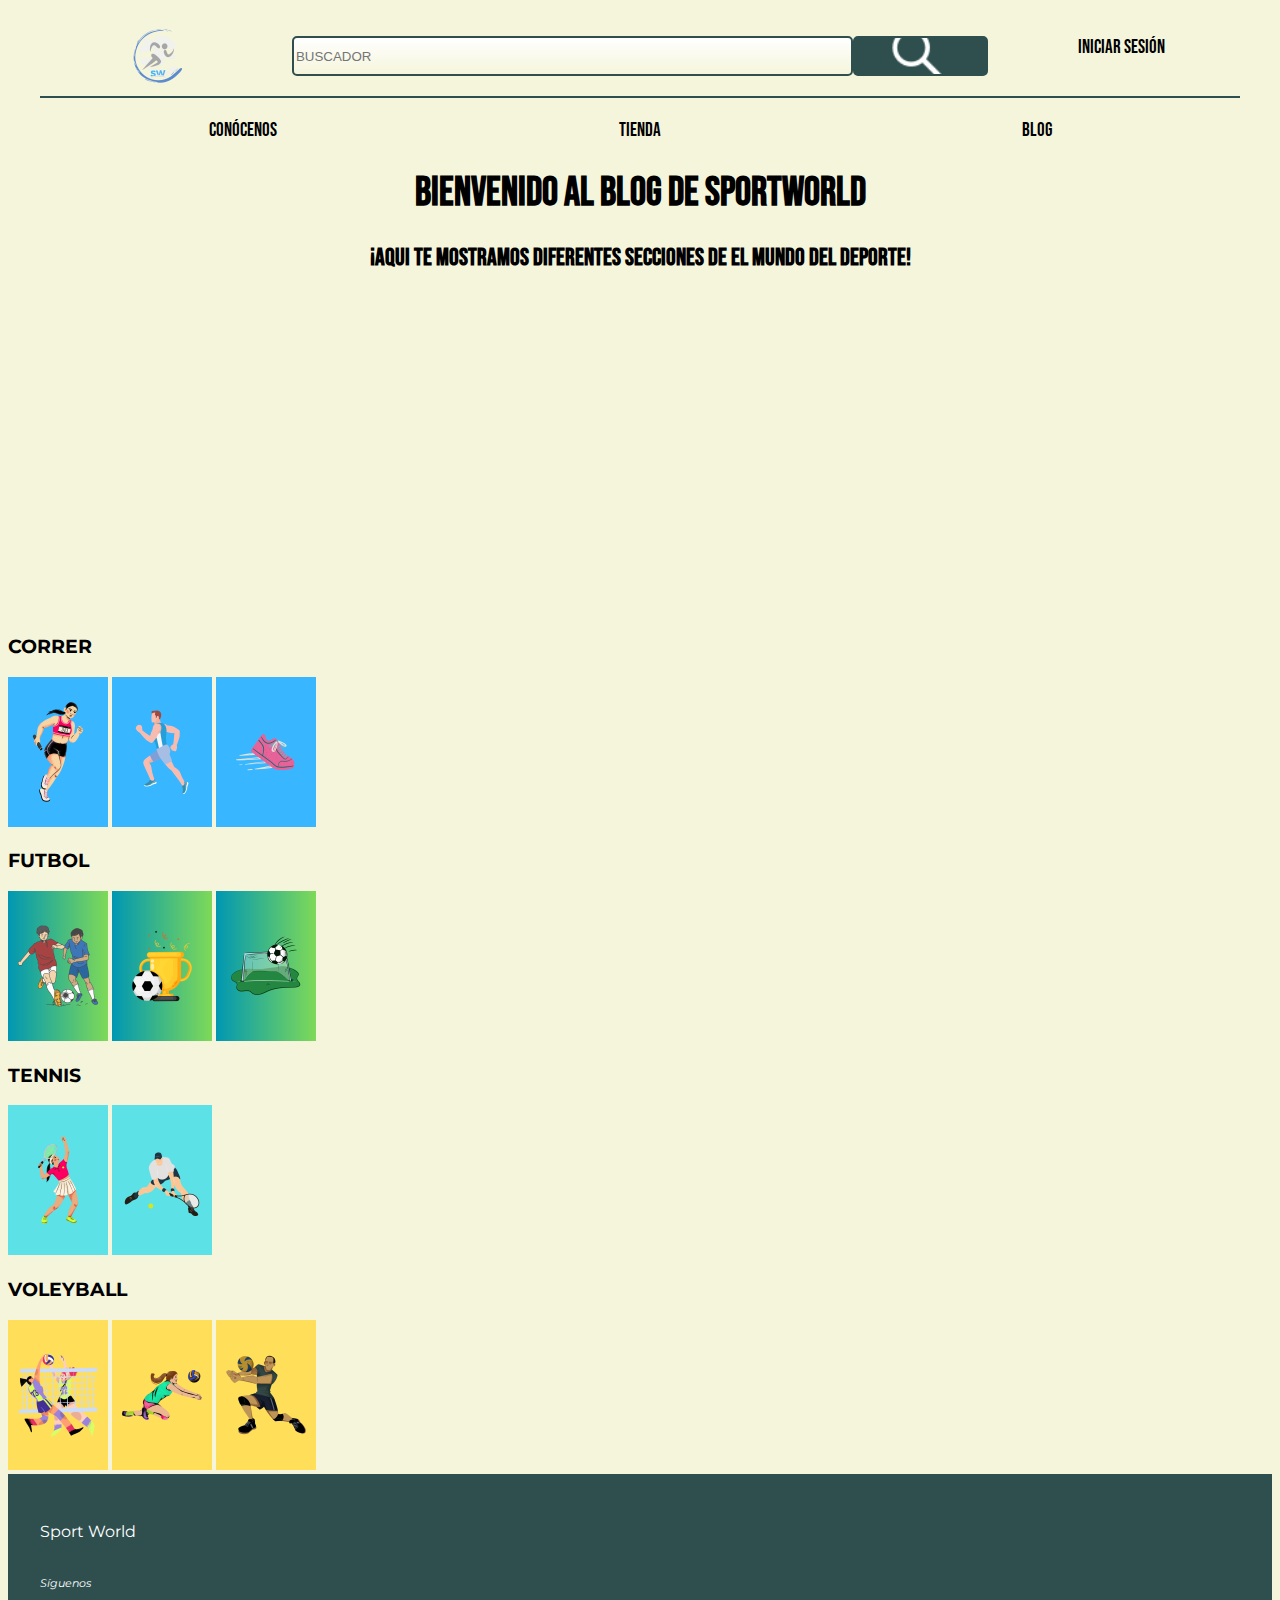
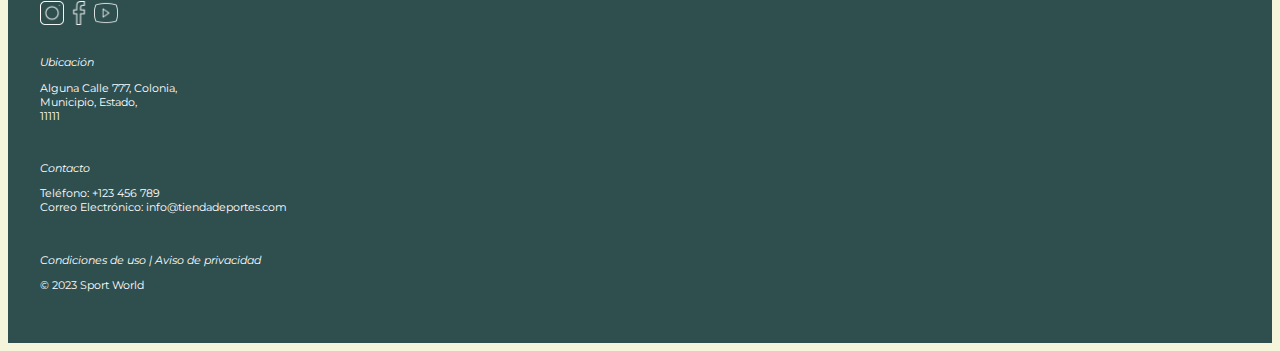
==== blog.html @ caf639d5 "Se añade video a blog" ====
<!DOCTYPE html>
<html lang="en">

<head>
    <meta charset="UTF-8">
    <meta name="viewport" content="width=device-width, initial-scale=1.0">
    <link rel="preconnect" href="https://fonts.googleapis.com">
    <link rel="preconnect" href="https://fonts.gstatic.com" crossorigin>
    <link href="https://fonts.googleapis.com/css2?family=Bebas+Neue&family=Montserrat&display=swap" rel="stylesheet">
    <link rel="stylesheet" href="reset.css">
    <link rel="stylesheet" href="estilos/headfoot.css">
    <title>SportWorld - Blog</title>
</head>

<body>
    <!--aqui ingresamos el header-->
    <header>
        <nav class="nav1">
            <ul>
                <li><a class="logo" href="index.html"><img src="imagenes/logo.jpeg" alt="logotipo de Spor World"></a></li>
                <li class="li-busqueda"><form role="search" id="busqueda">
                    <div class="barra-busqueda">
                        <input type="search" id="buscar-sitio" name="q" placeholder="BUSCADOR">
                        <button></button>
                    </div>
                </form></li>
                <li><a href="inicio-sesion.html">Iniciar sesión</a></li>
            </ul>
        </nav>
        <nav class="nav2">
            <ul>
                <li><a href="nosotros.html">Conócenos</a></li>
                <li><a href="tienda.html">Tienda</a></li>
                <li><a href="blog.html">Blog</a></li>
            </ul>
            <h1>Bienvenido al blog de SportWorld</h1>
            <h2>¡Aqui te mostramos diferentes secciones de el mundo del deporte!</h2>
        </nav>  
    </header>
    <!--Aqui lo central de la pagina-->
    <main>
        <iframe width="560" height="315" src="https://www.youtube.com/embed/5F_HNvP0nZY?si=tYkcmdBZ5oddKBD5" title="YouTube video player" frameborder="0" allow="accelerometer; autoplay; clipboard-write; encrypted-media; gyroscope; picture-in-picture; web-share" allowfullscreen></iframe>
        <h3>CORRER</h3>
        <img src="imagenes/about-blog/correr1.jpeg" width="100">
        <img src="imagenes/about-blog/correr2.jpeg" width="100">
        <img src="imagenes/about-blog/correr3.jpeg" width="100">
        <h3>FUTBOL</h3>
        <img src="imagenes/about-blog/f (1).jpeg" width="100">
        <img src="imagenes/about-blog/f (2).jpeg" width="100">
        <img src="imagenes/about-blog/f (3).jpeg" width="100">
        <h3>TENNIS</h3>
        <img src="imagenes/about-blog/tenis1.jpeg" width="100">
        <img src="imagenes/about-blog/tenis2.jpeg" width="100">
        <h3>VOLEYBALL</h3>
        <img src="imagenes/about-blog/v1 (1).jpeg" width="100">
        <img src="imagenes/about-blog/v1 (2).jpeg" width="100">
        <img src="imagenes/about-blog/v1 (3).jpeg" width="100">

    </main>
     <!--aqui pondremos el footer de nuestra pagina-->
     <footer>
        <article>
            <p>Sport World</p>
            <section>
                <p>Síguenos</p>
                <a href="nosotros.html"><img class="boton-redes" src="imagenes/general/instagram.png" alt="Logo de instagram para seguir a sport world"></a>
                <a href="nosotros.html"><img class="boton-redes" src="imagenes/general/facebook.png" alt="Logo de facebook para seguir a sport world"></a>
                <a href="nosotros.html"><img class="boton-redes" src="imagenes/general/youtube.png" alt="Logo de youtube para visitar canal de sport world"></a>
            </section>
            <section>
                <p>Ubicación</p>
                <p>Alguna Calle 777, Colonia,<br>
                    Municipio, Estado,<br>
                    11111</p>
            </section>
            <section>
                <p>Contacto</p>
                <p>Teléfono: +123 456 789<br>
                    Correo Electrónico: info@tiendadeportes.com</p>
            </section>
            <section>
                <p><a href="">Condiciones de uso</a> | <a href="">Aviso de privacidad</a></p>
                <p>&copy; 2023 Sport World</p>
            </section>
        </article> 
    </footer>
</body>

</html>
---- estilos/headfoot.css ----
body{
    background-color: #f5f5dc;
    font-family: Montserrat, sans-serif;
}
/*AQUI COMIENZAN ESTILOS DE HEADER*/
header{
    width: auto;
    margin: 0 2rem;
    font-family: 'Bebas Neue', sans-serif;
    /*font-family: Haettenschweiler, 'Arial Narrow Bold', sans-serif;*/
    text-align: center;
}
h1{
    font-size: 2.5rem;
}
header nav.nav1{
    height: 5rem;
    border-bottom: #2f4f4f solid 0.15rem;
}
header nav.nav2{
    height: auto;
    padding: .3rem;
}
header nav ul{
    padding: 0;
    height: 100%;
    list-style: none;
    display: flex;
    justify-content: space-around;
}
header nav ul li{
    display: flex;
    align-items: center;
    justify-content: center;
    font-size: 1.5rem;
    width: 20%;
    height: 100%;
}
header nav ul li.li-busqueda{
    width: 60%;
    margin: 0 0.5rem;
}
#busqueda{
    width: 100%;
    margin: 0;
}
.barra-busqueda{
    display: flex;
    justify-content: center;
    align-items: center;
    width: auto;
}
.barra-busqueda input{
    border-radius: 5px;
    height: 3em;
    width: 79%;
    border: solid 2px #2f4f4f;
    background: linear-gradient(white,#f5f5dc);
}
.barra-busqueda button{
    background-color: #2f4f4f;
    border: solid 2px #2f4f4f;
    height: 3em;
    border-radius: 5px;
    background-image: url(../imagenes/general/busqueda.png);
    background-size: 50%;
    background-position: 49%;
    background-repeat: no-repeat;
    width: 19%;
}
.barra-busqueda button:hover{
    background-color: #A9A9A9;
}
header nav ul li a{
    height: 100%;
    max-height: 2.5rem;
    width: 100%;
    font-size: 1.2rem;
    color: black;
    text-decoration: none;
}
header nav ul li a:visited{
    color: black;
}
header nav ul li a.logo,a.logo:hover{
    height: 100%;
    width: 100%;
    max-height: 100%;
    background-color: #f5f5dc;
}
header nav ul li a:hover{
    background-color: #2f4f4f;
    color: #f5f5dc;
}
header nav ul li a img{
    height: 100%;
    margin: 0 ;
}
/*AQUI FINALIZA EL ESTILO DEL HEADER*/

/*AQUI INICIA EL ESTILO DEL FOOTER*/
footer{
    background-color: #2f4f4f;
    color: white;
    font-family: Montserrat, sans-serif;
    font-size: 1rem;
    padding: 2rem;
}
.boton-redes{
    width: 1.5rem;
    height: 1.5rem;
}
footer a,a:visited{
    color: white;
    text-decoration: none;
}
footer a:hover{
    background-color: #A9A9A9;
}
footer section{
    padding: 0.5rem 0;
    font-size: 0.7rem;
    margin: 0 auto;
}
footer article section p:first-of-type{
    font-style: oblique;
}
/*AQUI FINALIZA EL ESTILO DEL FOOTER*/
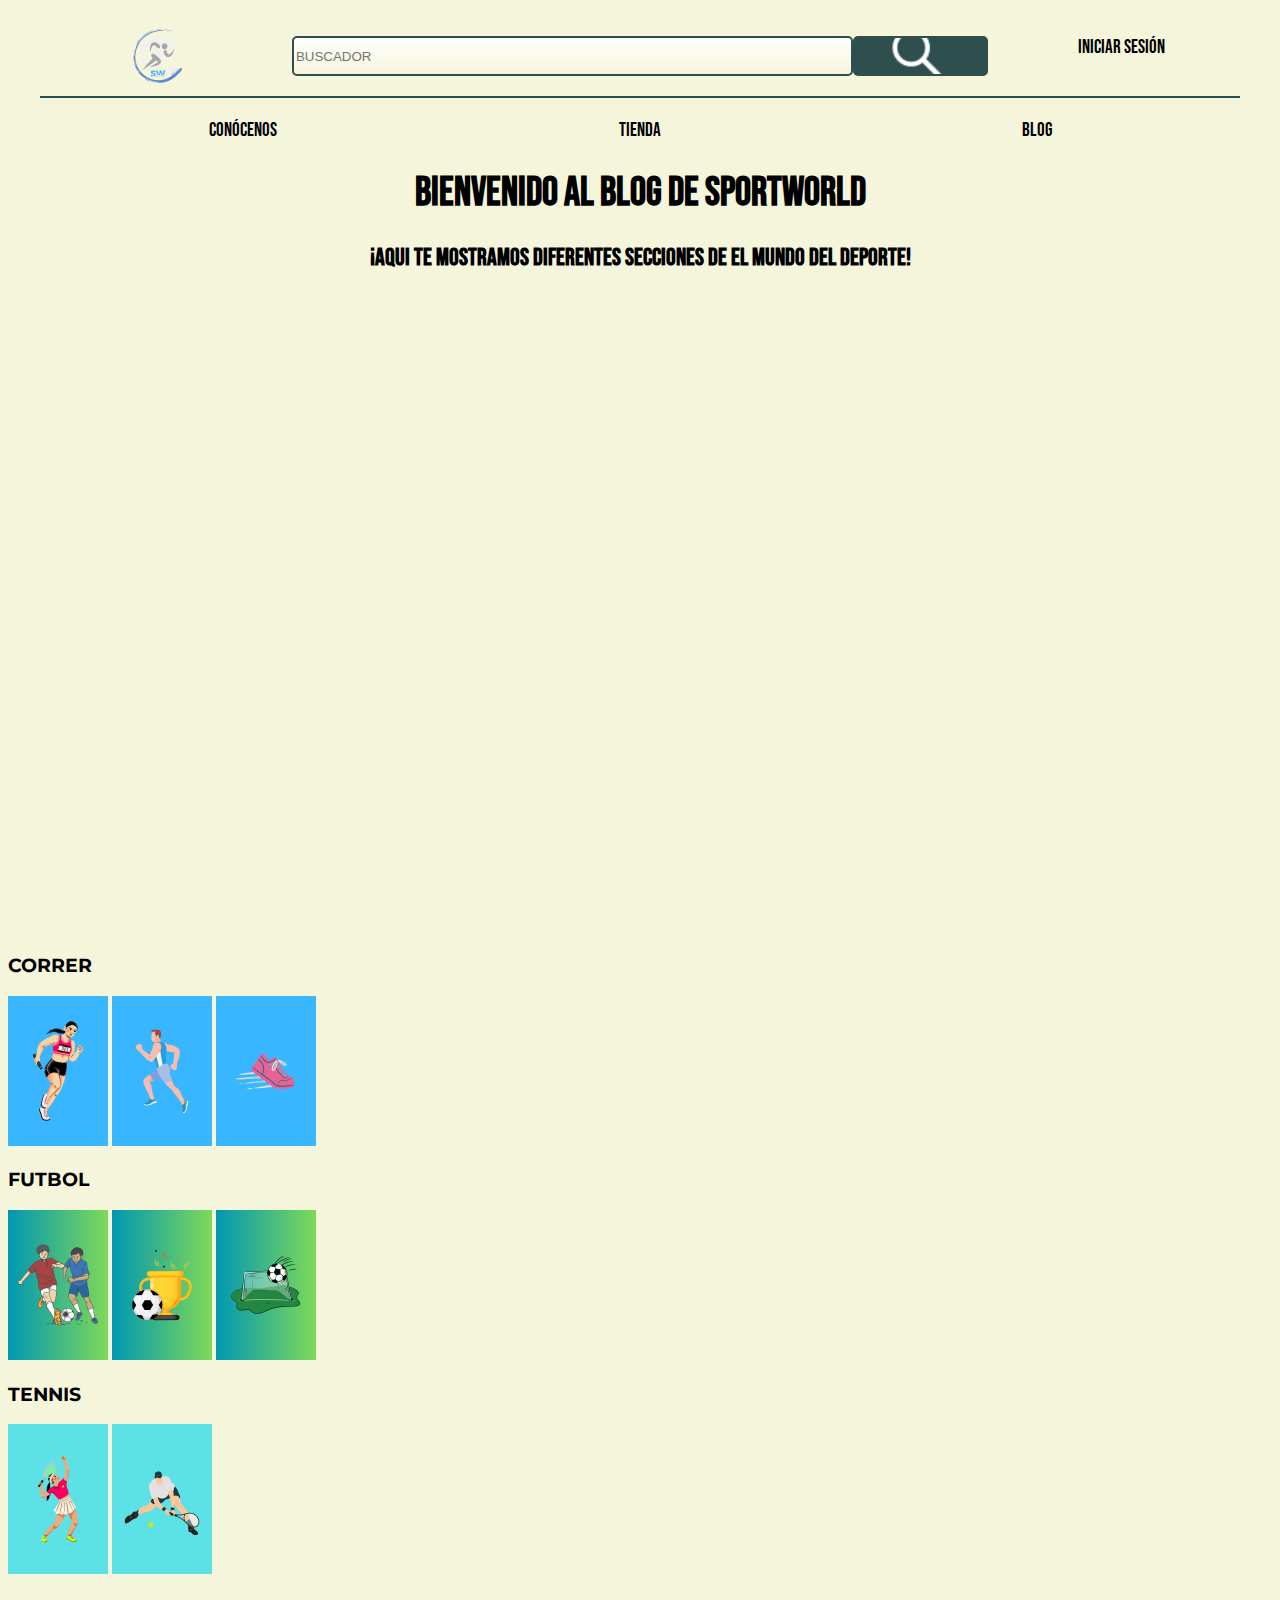
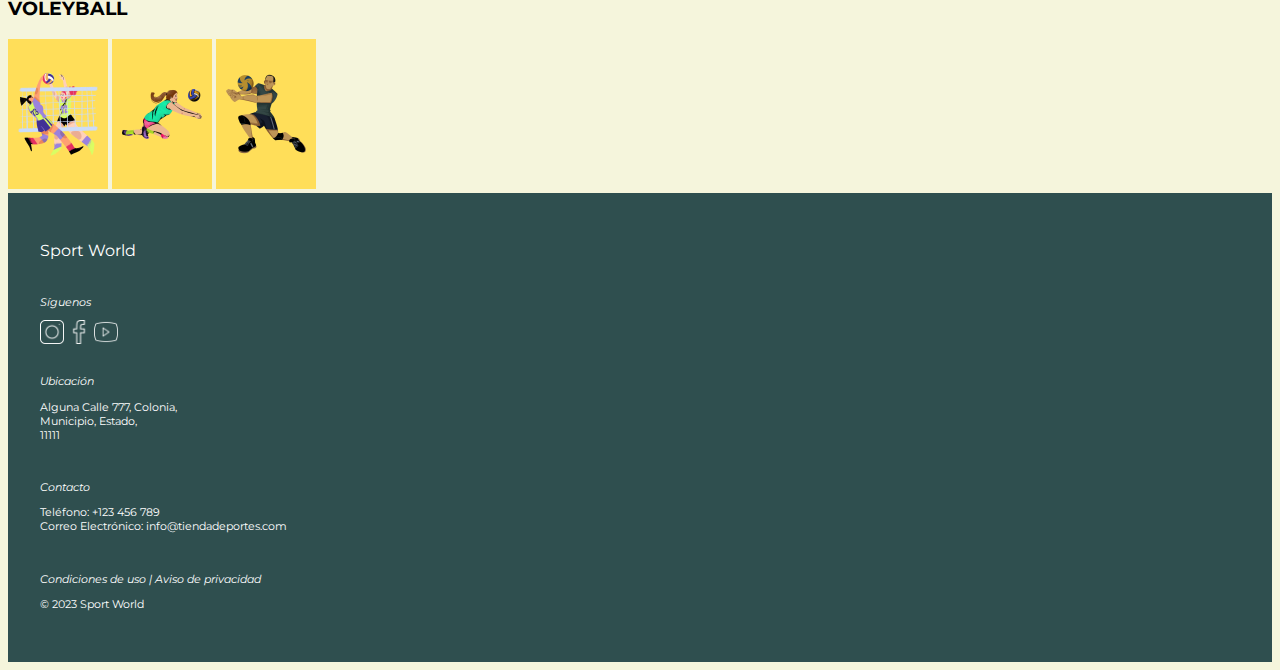
==== commit 7ada7f95: "Se añade un video al blog de YT" ====
--- a/blog.html
+++ b/blog.html
@@ -39,7 +39,9 @@
     </header>
     <!--Aqui lo central de la pagina-->
     <main>
-        <iframe width="560" height="315" src="https://www.youtube.com/embed/5F_HNvP0nZY?si=tYkcmdBZ5oddKBD5" title="YouTube video player" frameborder="0" allow="accelerometer; autoplay; clipboard-write; encrypted-media; gyroscope; picture-in-picture; web-share" allowfullscreen></iframe>
+        <iframe width="560" height="315" src="https://www.youtube.com/embed/TU_ID_DE_VIDEO" frameborder="0"
+            allowfullscreen></iframe><br>
+        <iframe width="560" height="315" src="https://www.youtube.com/embed/jEv27bf1XG8?si=r7sV5CUNDGyNm9iE" title="YouTube video player" frameborder="0" allow="accelerometer; autoplay; clipboard-write; encrypted-media; gyroscope; picture-in-picture; web-share" allowfullscreen></iframe>
         <h3>CORRER</h3>
         <img src="imagenes/about-blog/correr1.jpeg" width="100">
         <img src="imagenes/about-blog/correr2.jpeg" width="100">
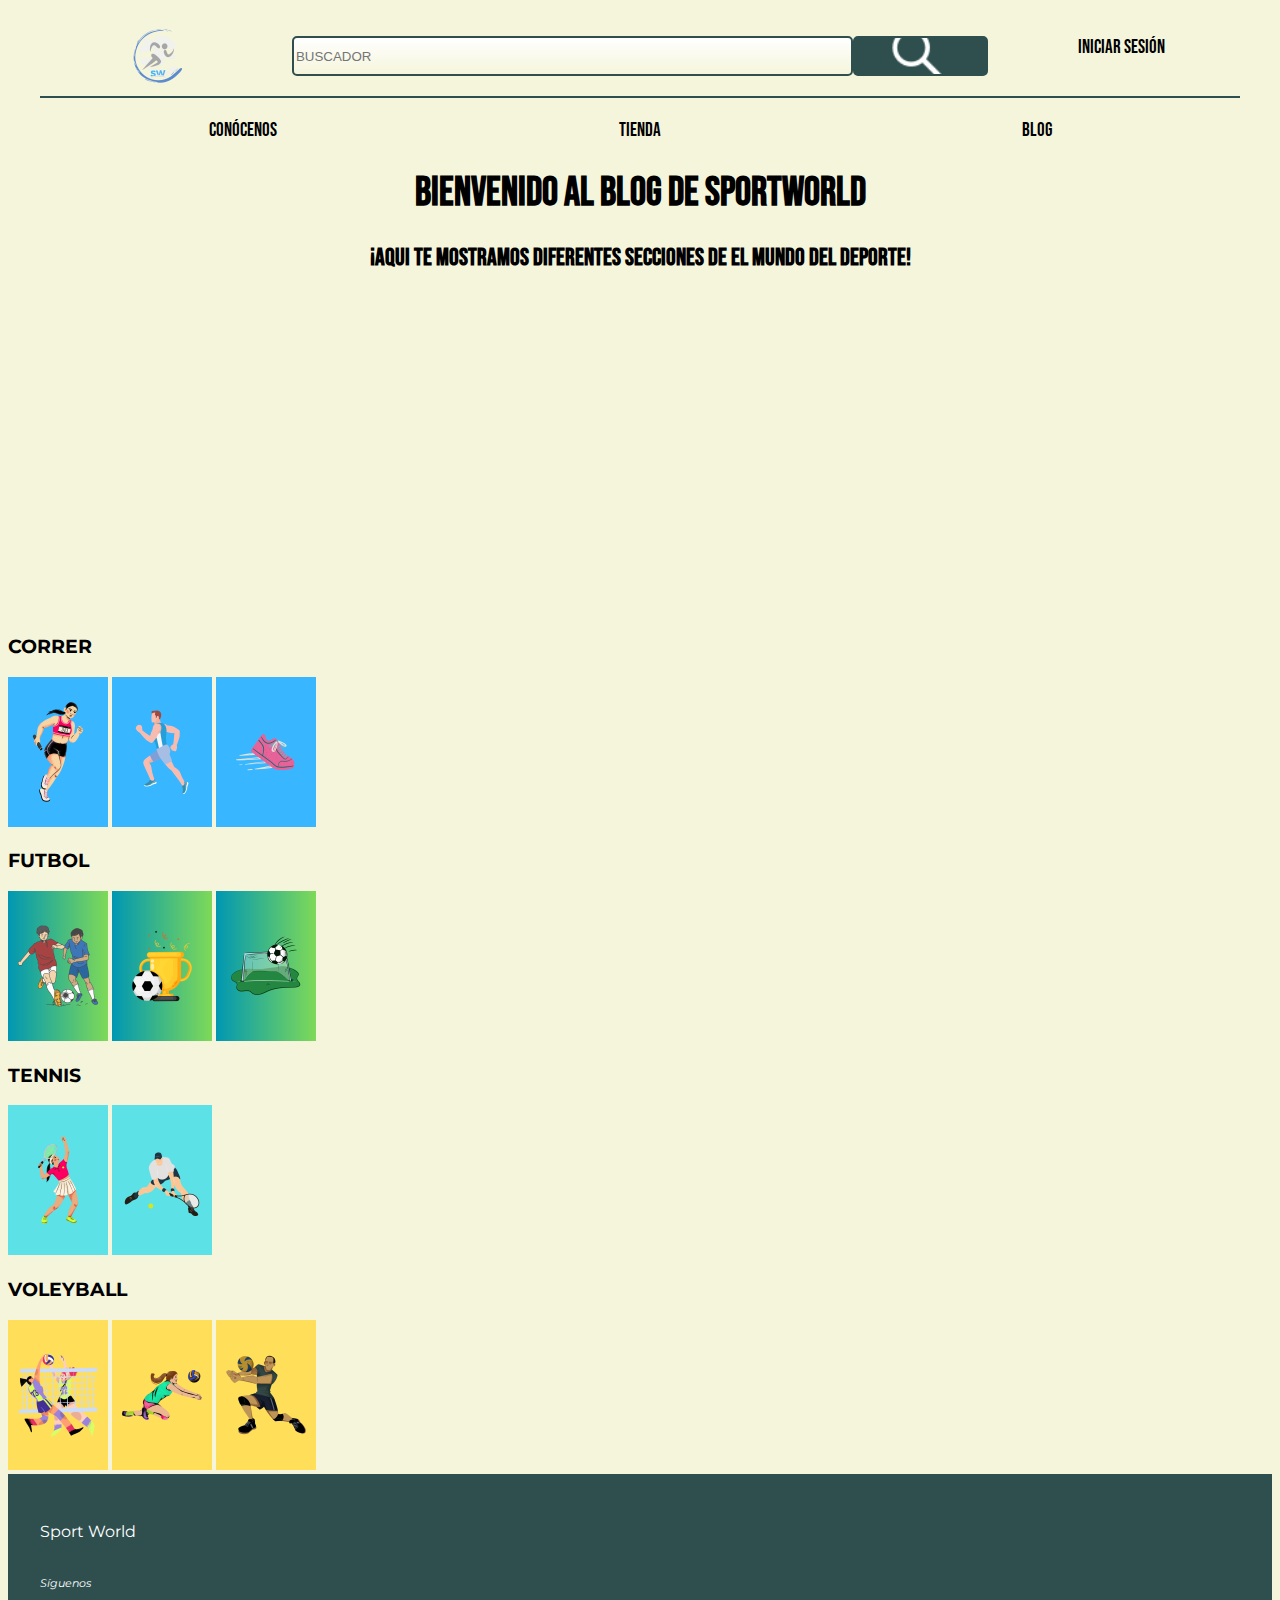
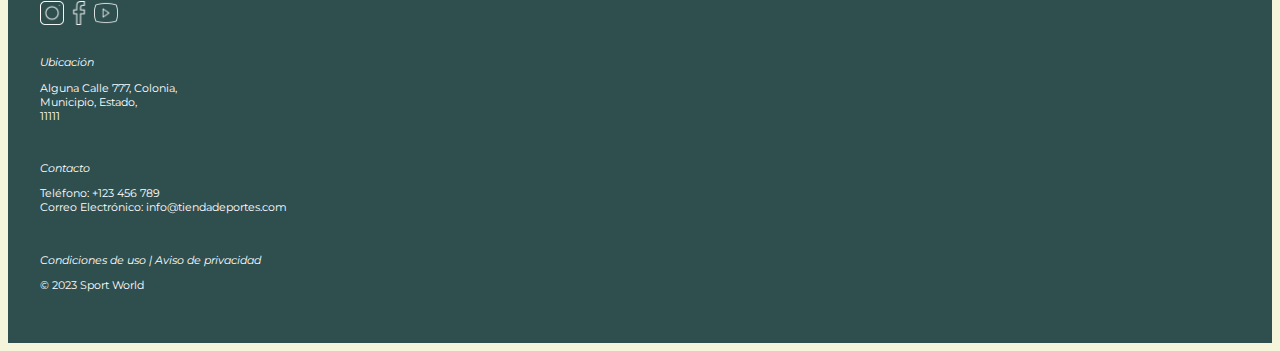
==== commit e2c594ac: "Otro video" ====
--- a/blog.html
+++ b/blog.html
@@ -39,8 +39,6 @@
     </header>
     <!--Aqui lo central de la pagina-->
     <main>
-        <iframe width="560" height="315" src="https://www.youtube.com/embed/TU_ID_DE_VIDEO" frameborder="0"
-            allowfullscreen></iframe><br>
         <iframe width="560" height="315" src="https://www.youtube.com/embed/jEv27bf1XG8?si=r7sV5CUNDGyNm9iE" title="YouTube video player" frameborder="0" allow="accelerometer; autoplay; clipboard-write; encrypted-media; gyroscope; picture-in-picture; web-share" allowfullscreen></iframe>
         <h3>CORRER</h3>
         <img src="imagenes/about-blog/correr1.jpeg" width="100">
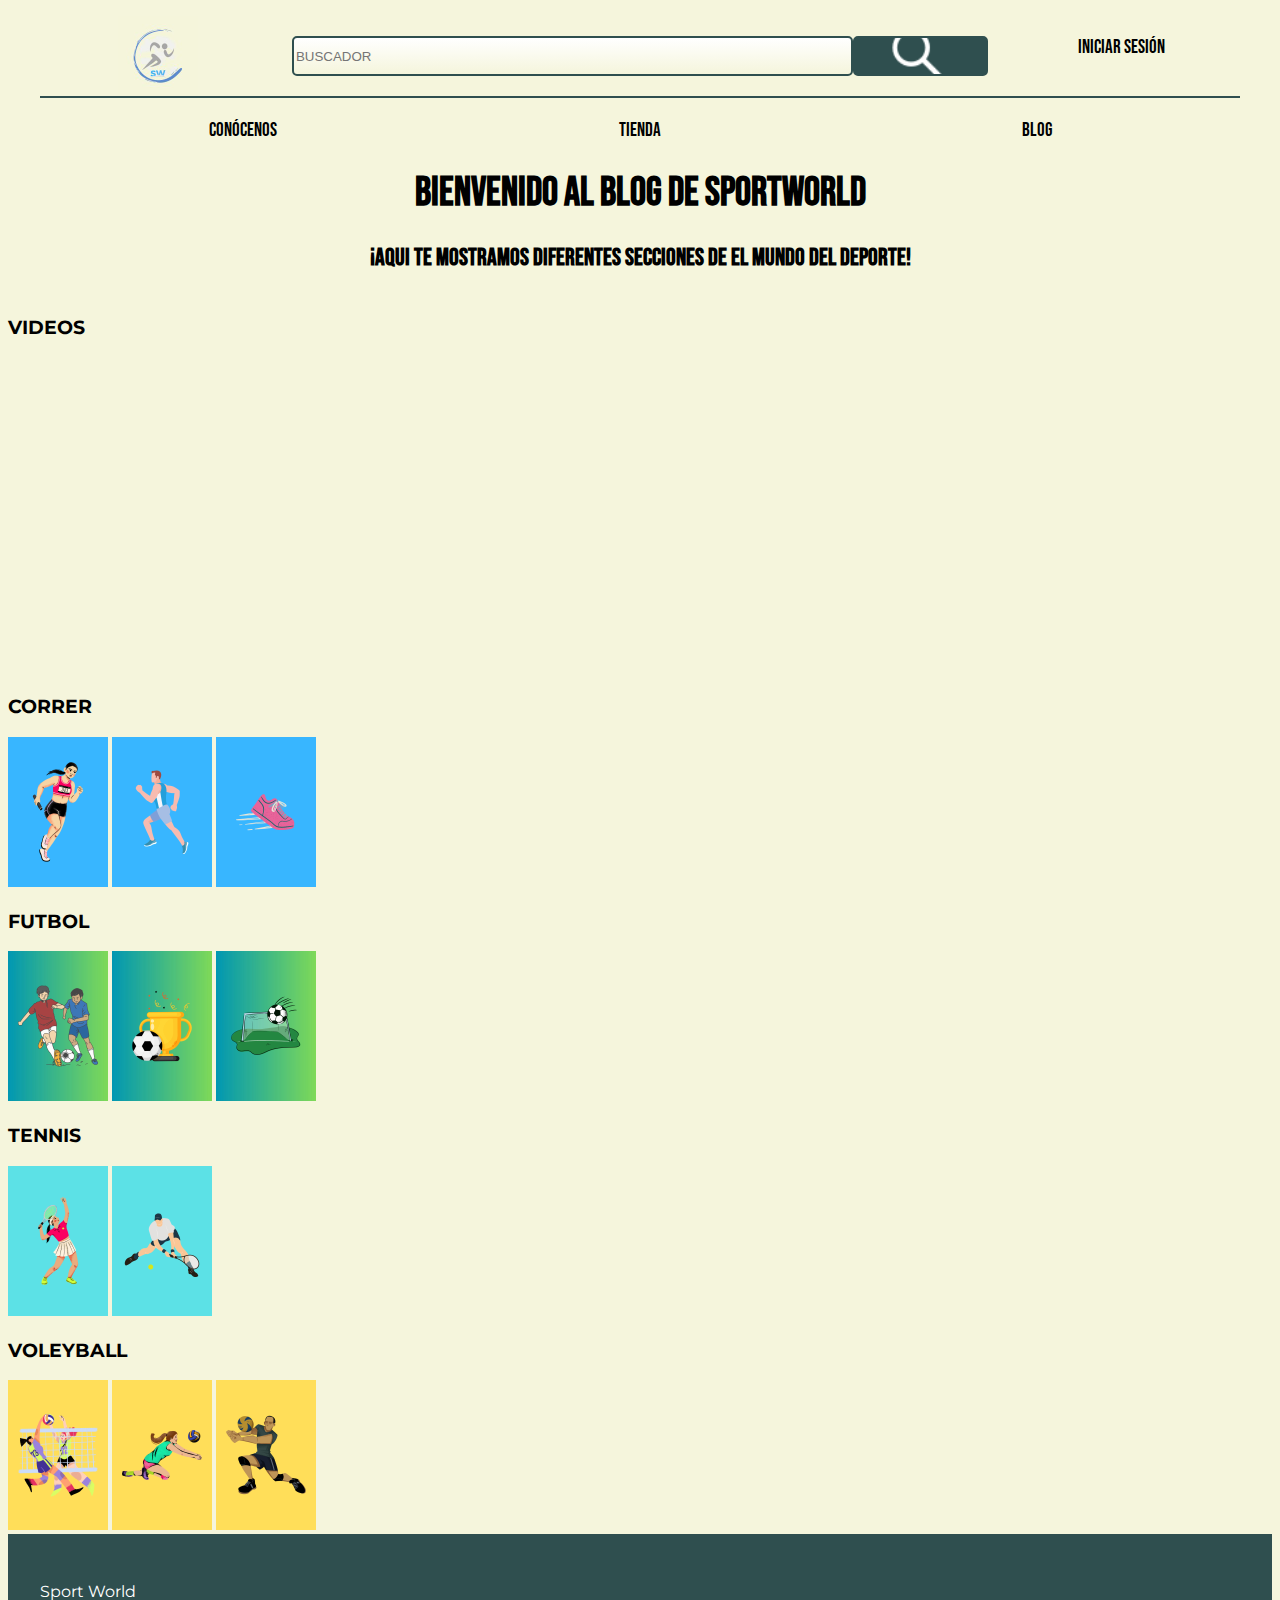
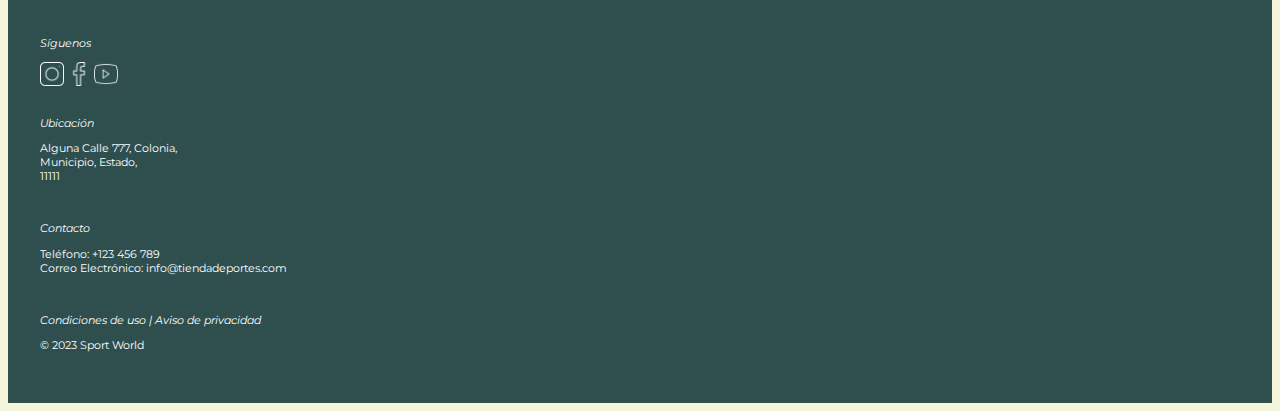
==== commit ec494b28: "Videos blog" ====
--- a/blog.html
+++ b/blog.html
@@ -39,6 +39,8 @@
     </header>
     <!--Aqui lo central de la pagina-->
     <main>
+        <h3>VIDEOS</h3>
+        <iframe width="560" height="315" src="https://www.youtube.com/embed/jEv27bf1XG8?si=r7sV5CUNDGyNm9iE" title="YouTube video player" frameborder="0" allow="accelerometer; autoplay; clipboard-write; encrypted-media; gyroscope; picture-in-picture; web-share" allowfullscreen></iframe>
         <iframe width="560" height="315" src="https://www.youtube.com/embed/jEv27bf1XG8?si=r7sV5CUNDGyNm9iE" title="YouTube video player" frameborder="0" allow="accelerometer; autoplay; clipboard-write; encrypted-media; gyroscope; picture-in-picture; web-share" allowfullscreen></iframe>
         <h3>CORRER</h3>
         <img src="imagenes/about-blog/correr1.jpeg" width="100">
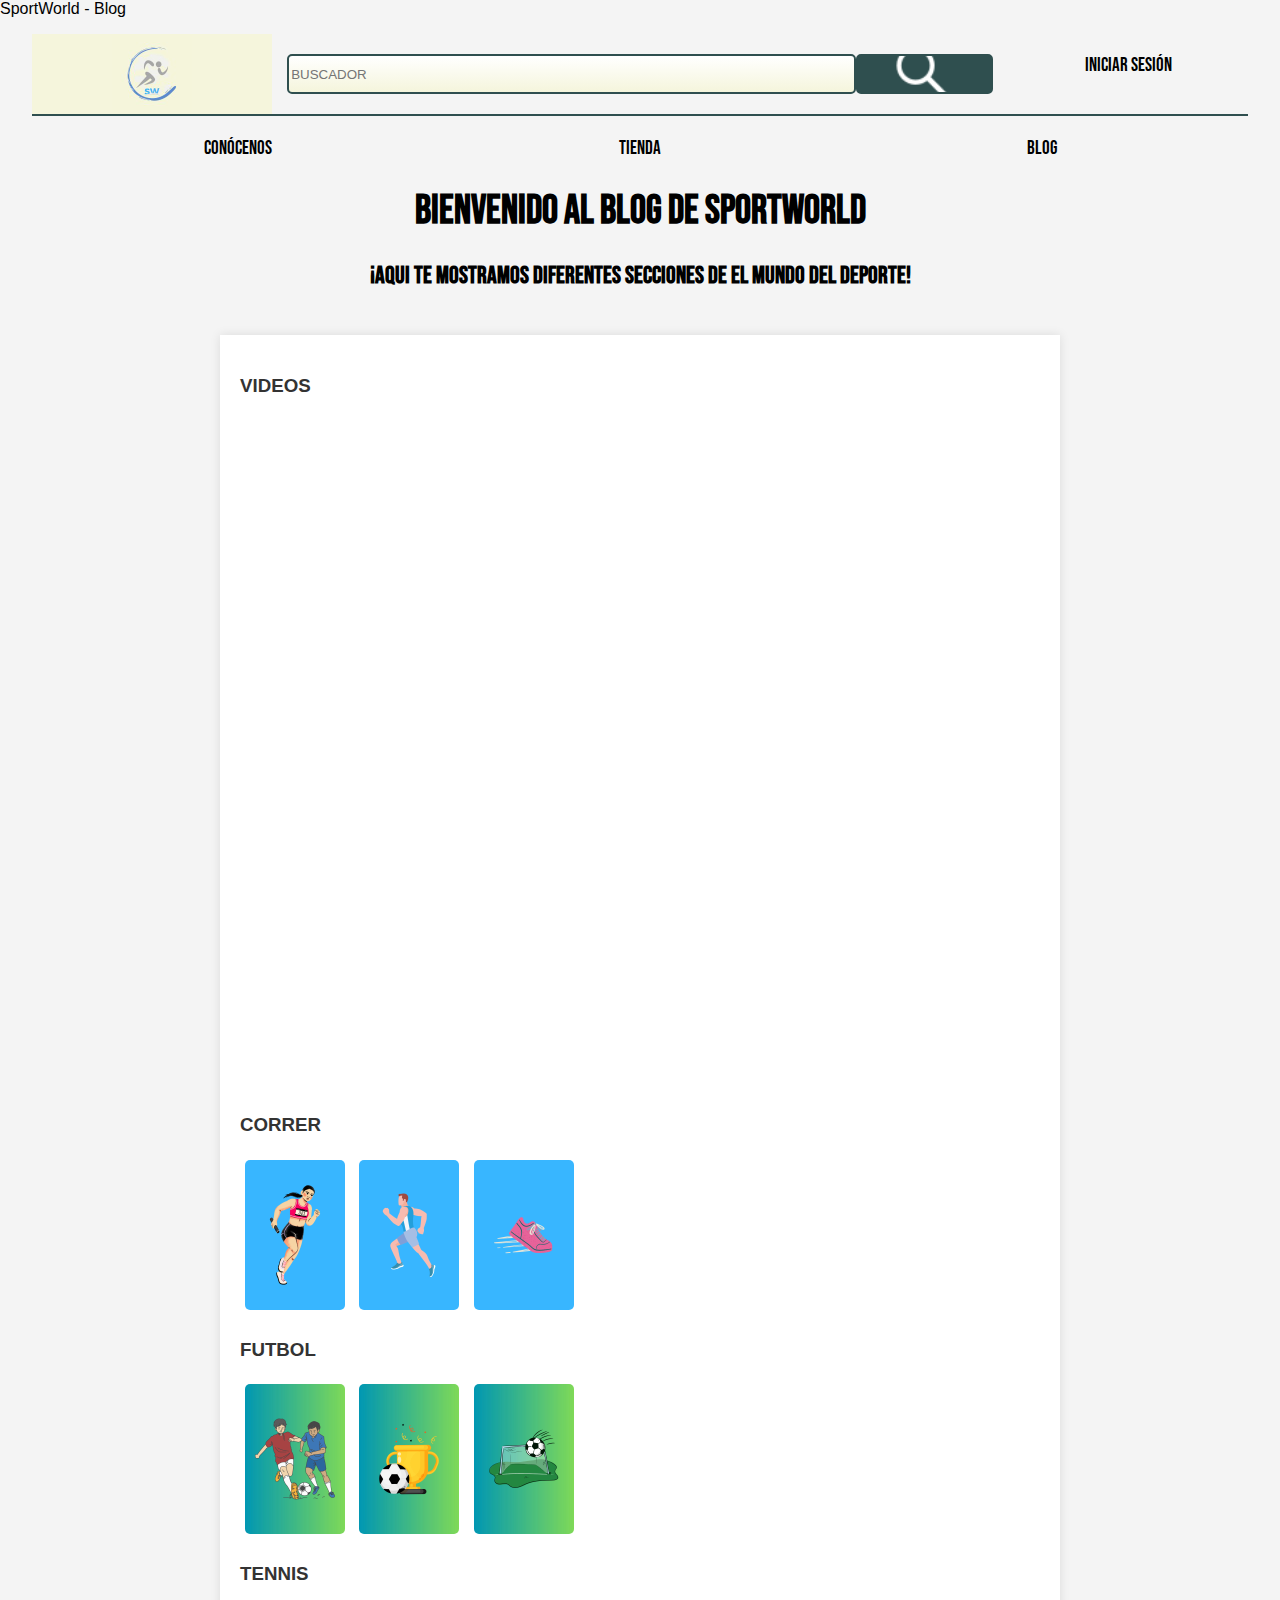
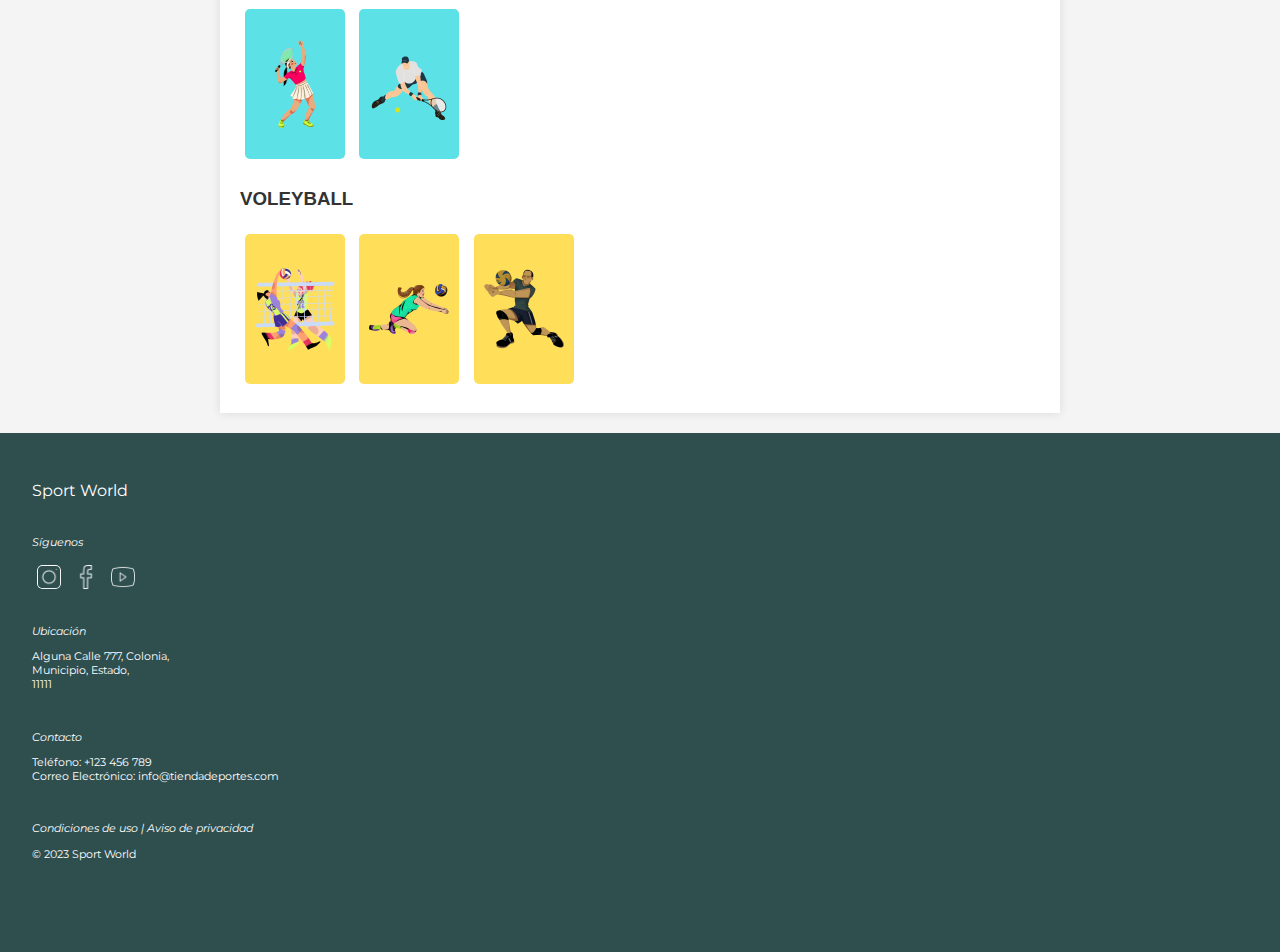
==== commit 6dc7167f: "nueva actualizacion" ====
--- a/blog.html
+++ b/blog.html
@@ -9,6 +9,7 @@
     <link href="https://fonts.googleapis.com/css2?family=Bebas+Neue&family=Montserrat&display=swap" rel="stylesheet">
     <link rel="stylesheet" href="reset.css">
     <link rel="stylesheet" href="estilos/headfoot.css">
+    <link rel="stylesheet" href="estilos/estilos-blog.css"
     <title>SportWorld - Blog</title>
 </head>
 
--- a/estilos/estilos-blog.css
+++ b/estilos/estilos-blog.css
@@ -0,0 +1,57 @@
+body {
+    font-family: 'Segoe UI', Tahoma, Geneva, Verdana, sans-serif;
+    margin: 0;
+    padding: 0;
+    background-color: #f4f4f4;
+  }
+  
+  main {
+    max-width: 800px;
+    margin: 20px auto;
+    padding: 20px;
+    background-color: #fff;
+    box-shadow: 0 0 10px rgba(0, 0, 0, 0.1);
+  }
+  
+  iframe {
+    width: 100%;
+    height: 315px;
+    margin-bottom: 20px;
+  }
+  
+  h3 {
+    margin-top: 20px;
+    color: #333;
+  }
+  
+  img {
+    margin: 5px;
+    max-width: 100%;
+    max-height: 200px; /* Puedes ajustar este valor según tus preferencias */
+    height: auto;
+    border-radius: 5px;
+    transition: transform 0.3s ease-in-out;
+    cursor: pointer;
+  }
+  
+  img:hover {
+    transform: scale(1.1);
+  }
+  
+  
+  article {
+    margin-bottom: 40px;
+  }
+  
+  img:hover {
+    transform: scale(1.1);
+  }
+  @media only screen and (max-width: 600px) {
+    main {
+      padding: 10px;
+    }
+  
+    iframe {
+      height: 200px;
+    }
+  }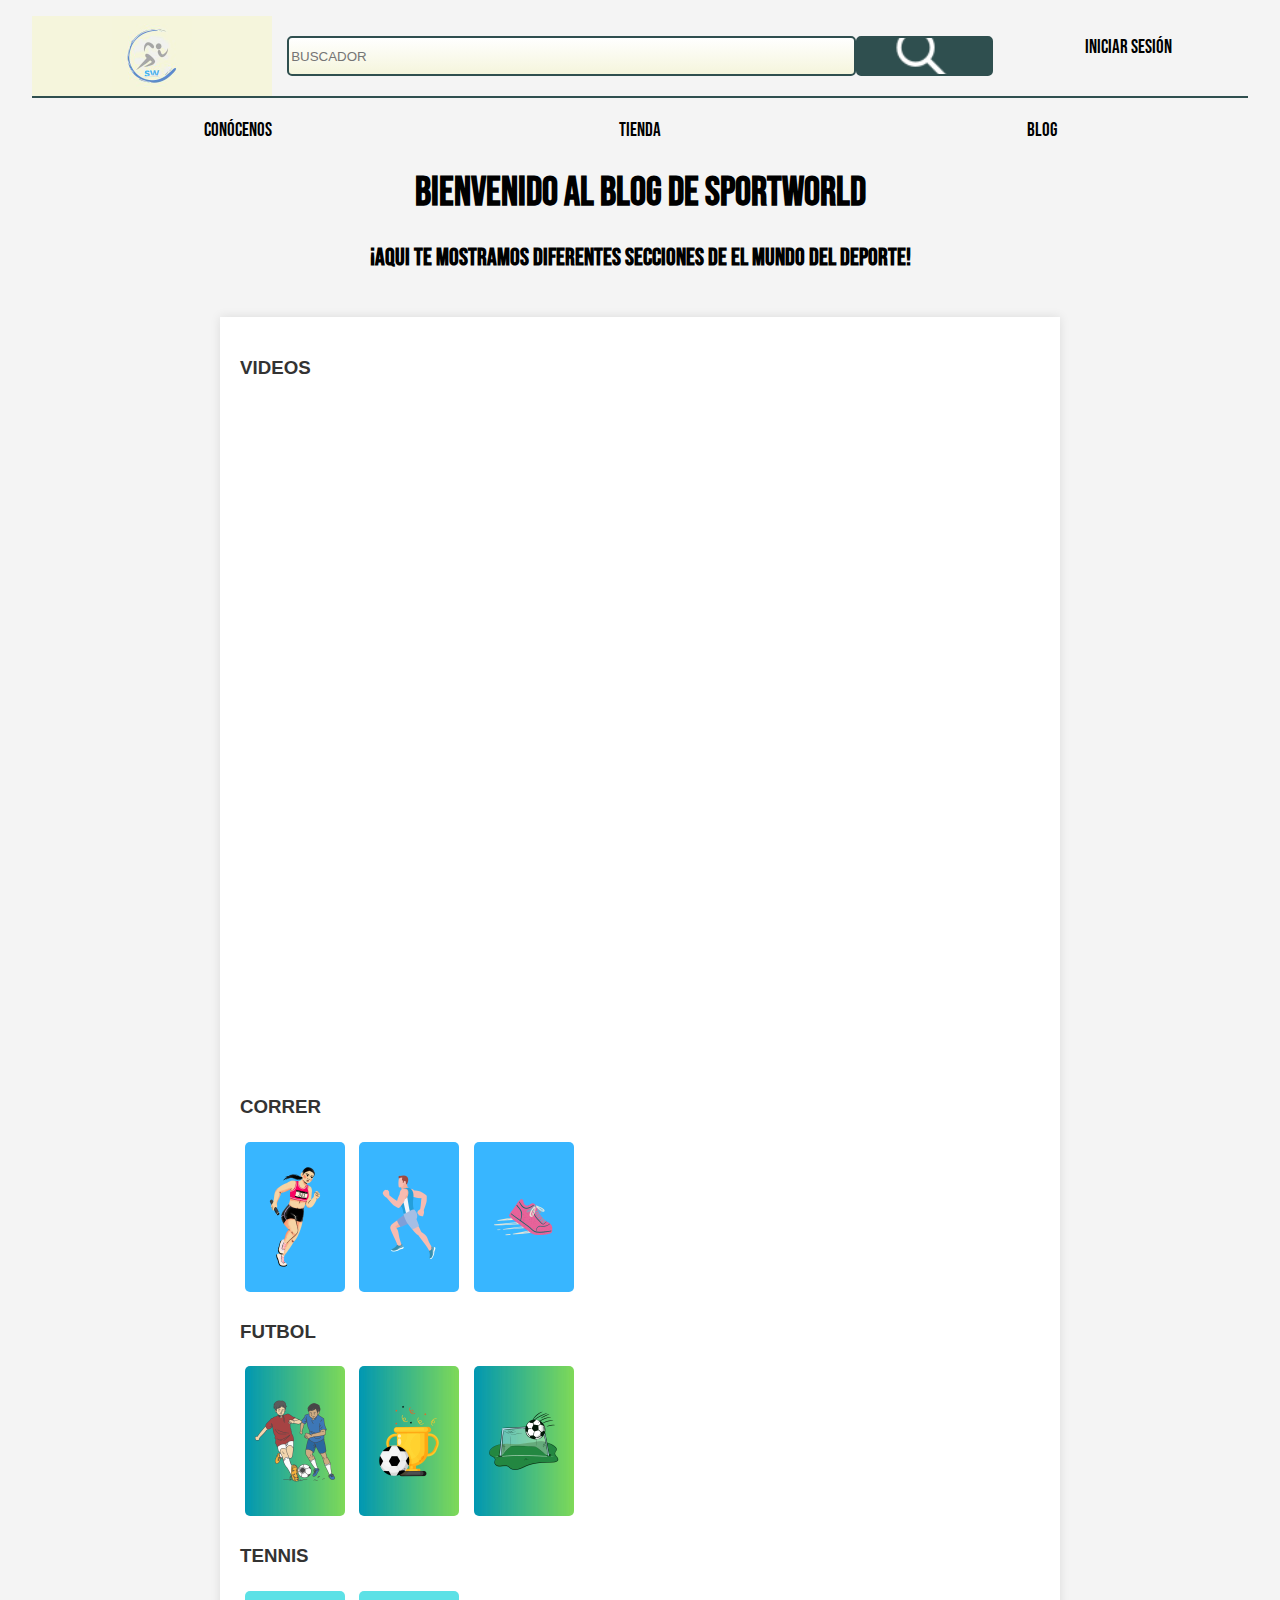
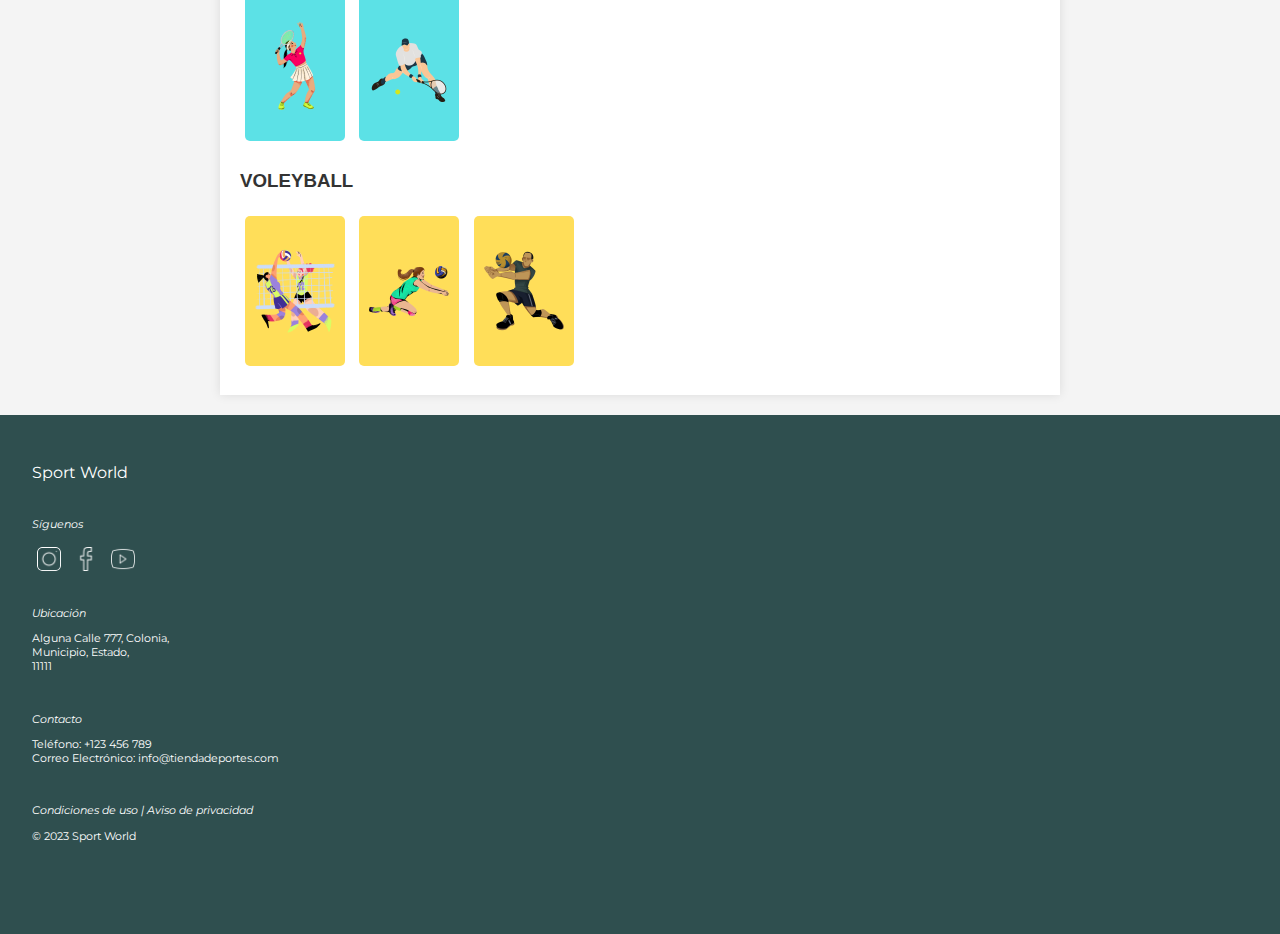
==== commit 9e881747: "Corrección html" ====
--- a/blog.html
+++ b/blog.html
@@ -9,7 +9,7 @@
     <link href="https://fonts.googleapis.com/css2?family=Bebas+Neue&family=Montserrat&display=swap" rel="stylesheet">
     <link rel="stylesheet" href="reset.css">
     <link rel="stylesheet" href="estilos/headfoot.css">
-    <link rel="stylesheet" href="estilos/estilos-blog.css"
+    <link rel="stylesheet" href="estilos/estilos-blog.css">
     <title>SportWorld - Blog</title>
 </head>
 
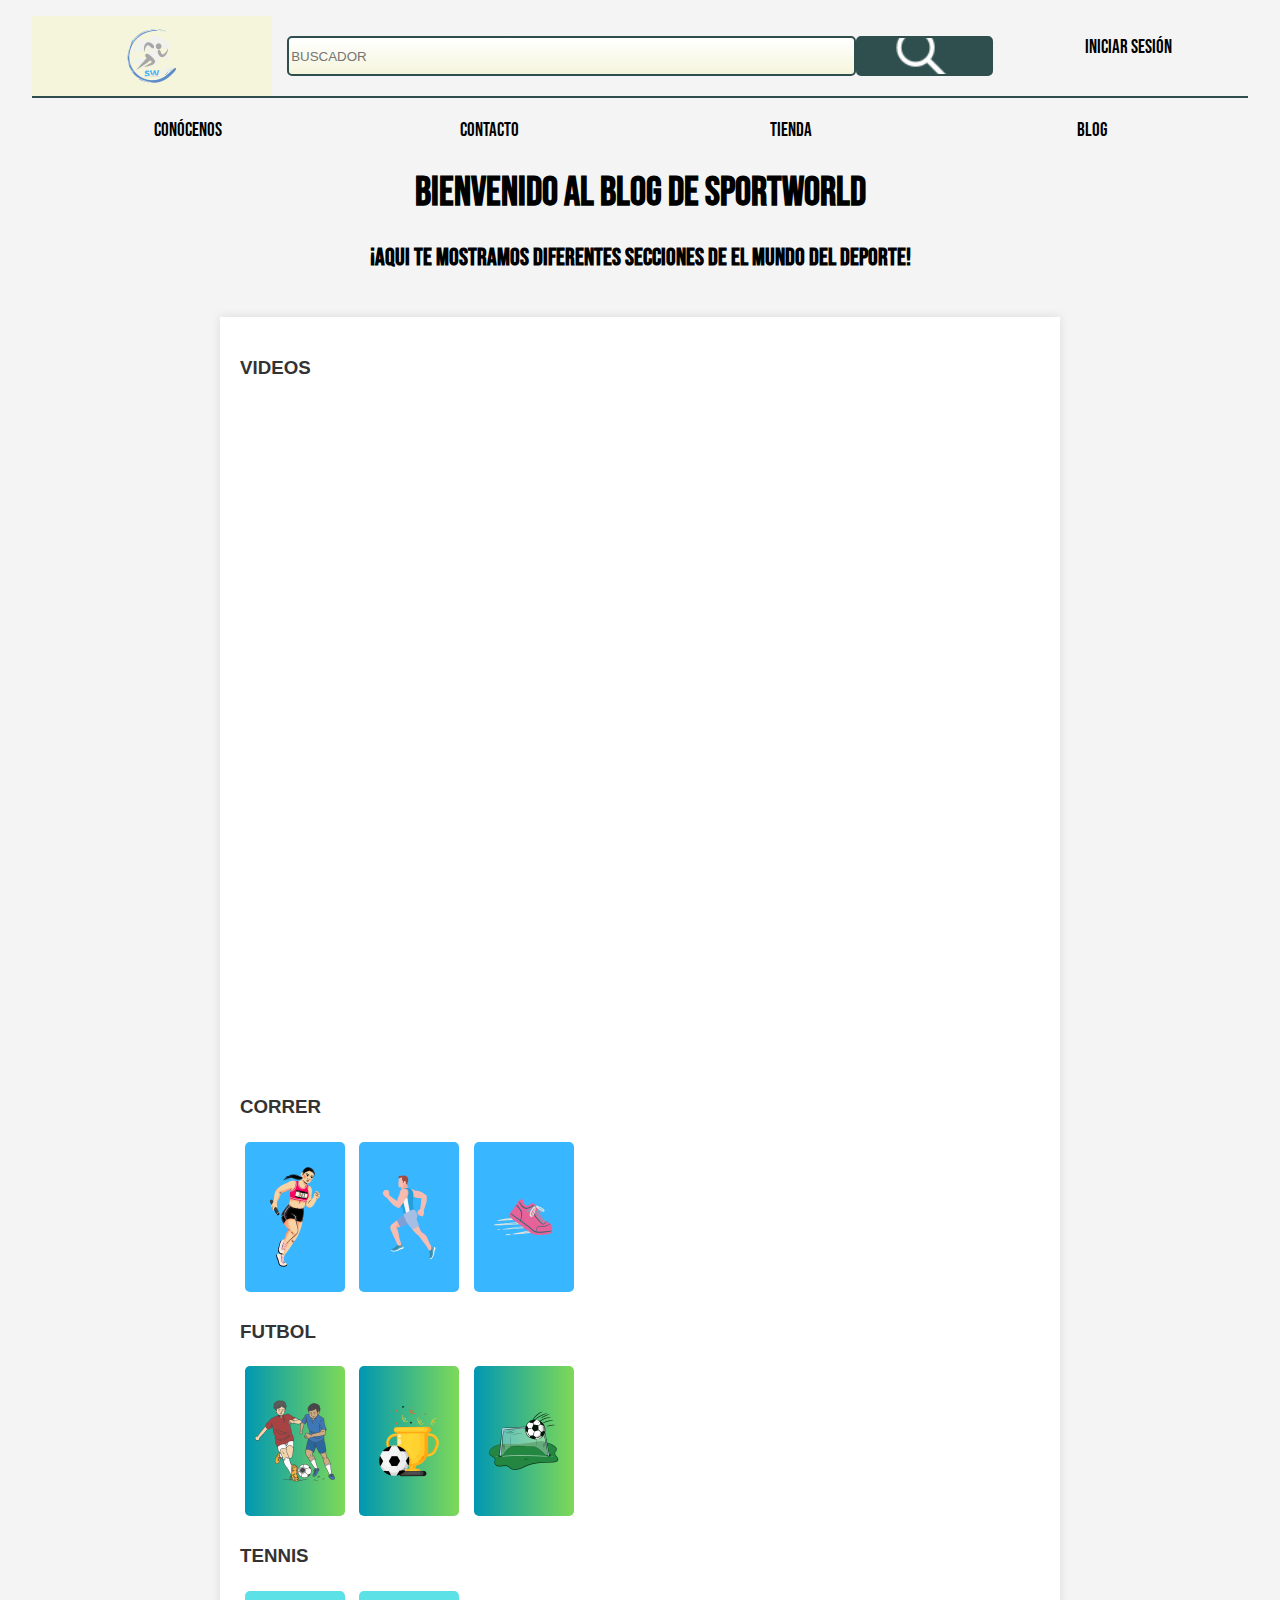
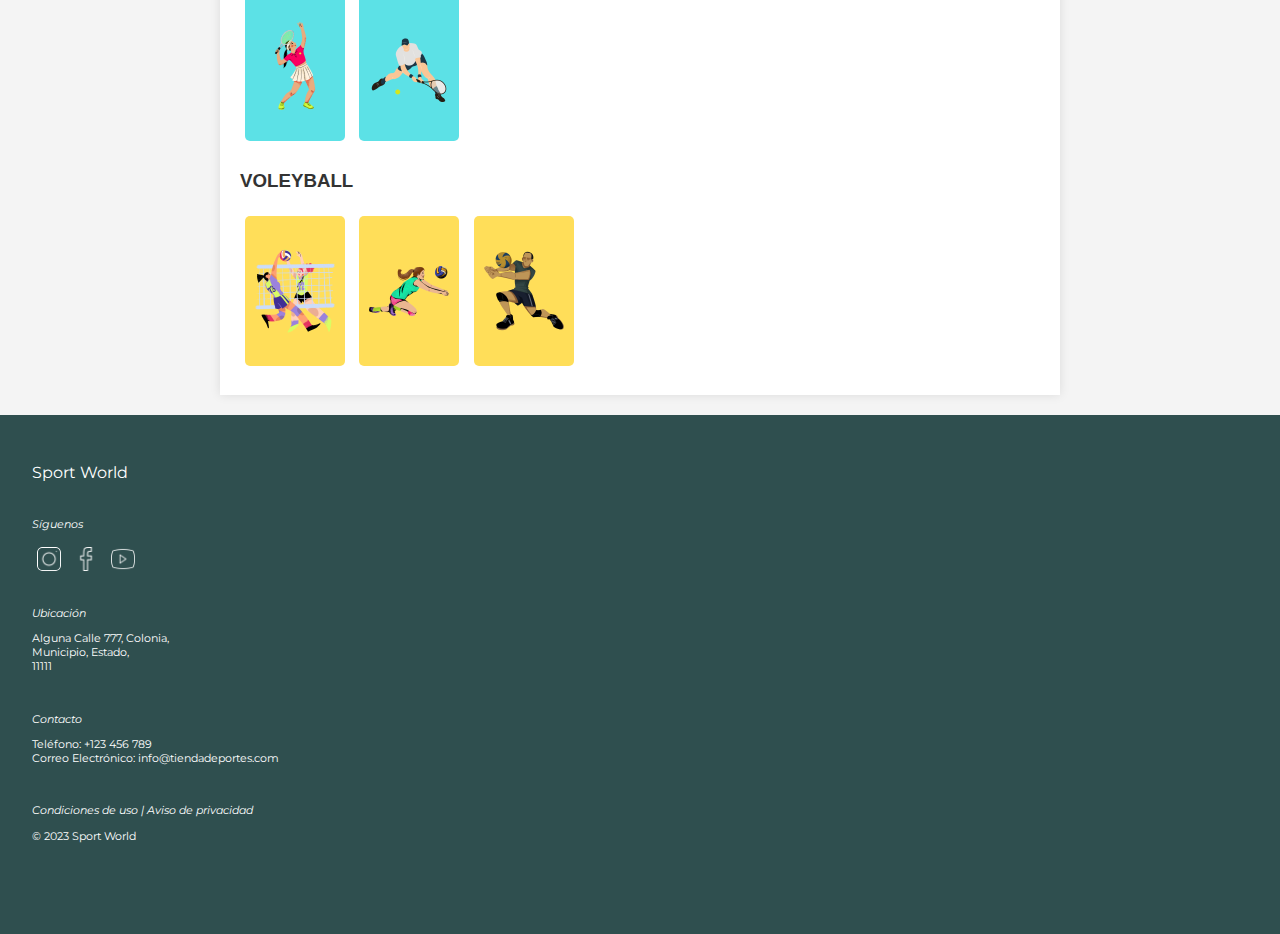
==== commit aa0159a2: "Modificaciones al Header" ====
--- a/blog.html
+++ b/blog.html
@@ -31,6 +31,7 @@
         <nav class="nav2">
             <ul>
                 <li><a href="nosotros.html">Conócenos</a></li>
+                <li><a href="contacto.html">Contacto</a></li>
                 <li><a href="tienda.html">Tienda</a></li>
                 <li><a href="blog.html">Blog</a></li>
             </ul>
